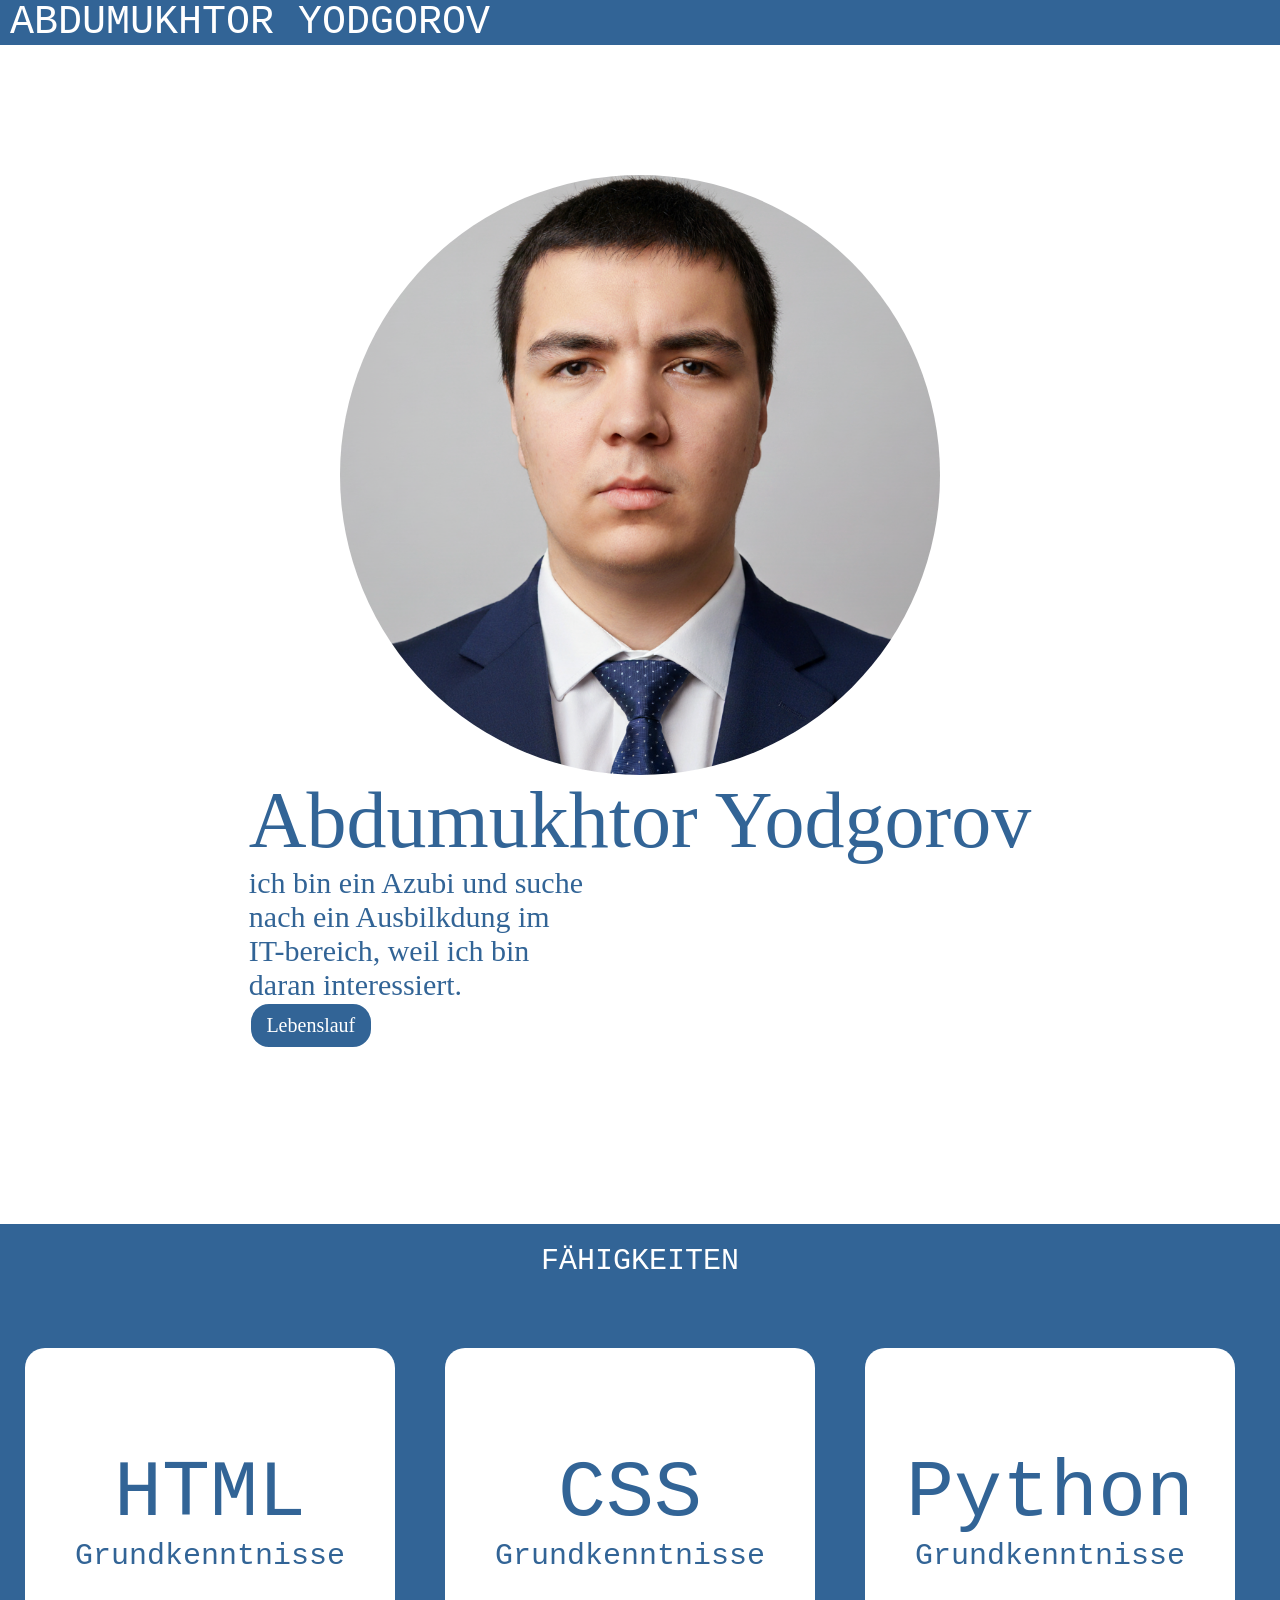
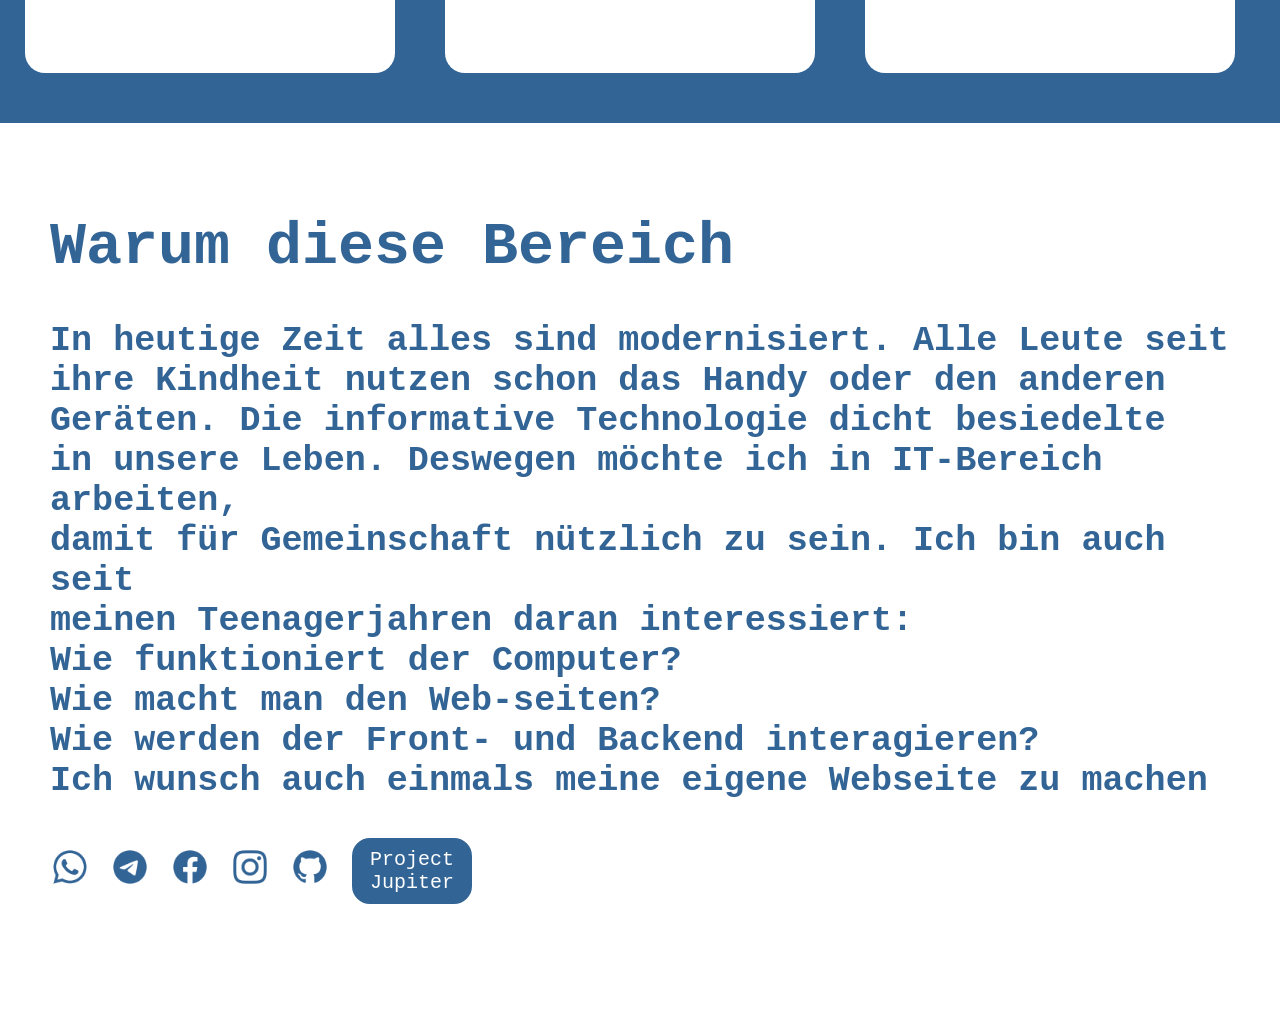
==== html/main.html @ 4d25e4ee "das ist mein Protfolio und da gibt's die Informationen über meine Fähigkeiten in Programmensprache, " ====
<!DOCTYPE html>
<html lang="en">
<head>
    <meta charset="UTF-8">
    <meta name="viewport" content="width=device-width, initial-scale=1.0">
    <title>Portfolio</title>
    <link rel="stylesheet" href="../css/main-style.css">
    <script src="../js/main-script.js"></script>
</head>
<body>
    <header>
        <div class="name">ABDUMUKHTOR YODGOROV</div>
    </header> 
    <main>   
        <section>
            <div class="mask">
                <img src="../images/Image.png" alt="ME">
            </div>
            <div class="body-text">
                <p class="big-text">
                    Abdumukhtor
                    Yodgorov
                </p>
                <div class="small-text">
                    <p>ich bin ein Azubi und suche</p>
                    <p>nach ein Ausbilkdung im</p>
                    <p>IT-bereich, weil ich bin</p>
                    <p>daran interessiert.</p>
                </div>
                <div class="links">
                    <a class="a" href="../pdf/Yodgorov_A_Lebenslauf.docx" download="">Lebenslauf</a>
                </div>
            </div>
        </section>
        <article>
            <div class="skillhead">FÄHIGKEITEN</div>
            <div class="skills">
                    <div class="skillist">
                        <div class="skillname">HTML</div>
                        <div class="skilllevel">Grundkenntnisse</div>
                    </div>
                    <div class="skillist">
                        <div class="skillname">CSS</div>
                        <div class="skilllevel">Grundkenntnisse</div>
                    </div>
                    <div class="skillist">
                        <div class="skillname">Python</div>
                        <div class="skilllevel">Grundkenntnisse</div>
                    </div>
                    <div class="skillist">
                        <div class="skillname">JS</div>
                        <div class="skilllevel">Beginner</div>
                    </div>
                    <div class="skillist">
                        <div class="skillname">Django</div>
                        <div class="skilllevel">Beginner</div>
                    </div>
            </div>
        </article>
        <div class="motivation">
            <div>
                <h1>Warum diese Bereich</h1>
                <h3>
                    <p>In heutige Zeit alles sind modernisiert. Alle Leute seit</p>
                    <p>ihre Kindheit nutzen schon das Handy oder den anderen</p>
                    <p>Geräten. Die informative Technologie dicht besiedelte</p>
                    <p>in unsere Leben. Deswegen möchte ich in IT-Bereich arbeiten,</p>
                    <p>damit für Gemeinschaft nützlich zu sein. Ich bin auch seit</p>
                    <p>meinen Teenagerjahren daran interessiert:</p>
                    <p>Wie funktioniert der Computer?</p>
                    <p>Wie macht man den Web-seiten?</p>
                    <p>Wie werden der Front- und Backend interagieren?</p>
                    <p>Ich wunsch auch einmals meine eigene Webseite zu machen</p>
                </h3>
            </div>
            <div class="contacts">
                <a href="https://wa.me/+49 179 5393078"><img src="../images/whatsapp-fill-svgrepo-com.png" alt="whatsapp" height="40px" width="40px"></a>
                <a href="https://t.me/Shiny_glasses"><img src="../images/telegram-fill-svgrepo-com.png" alt="telegram" height="40px" width="40px"></a>
                <a href="https://www.facebook.com/abdumukhtoryodgorov"><img src="../images/facebook-fill-svgrepo-com.png" alt="facebook" height="40px" width="40px"></a>
                <a href="https://www.instagram/abdumukhtoryodgorov/"><img src="../images/instagram-fill-svgrepo-com.png" alt="instagram" height="40px" width="40px"></a>
                <a href="https://www.github.com/Abdukhon"><img src="../images/github-fill-svgrepo-com.png" alt="github"  height="40px" width="40px"></a>
                <a class="a" href="https://www.github.com/Abdukhon/Jupiter"> Project Jupiter</a>
            </div>
        </div>
    </main>
</body>
</html>
---- css/main-style.css ----
body{
    margin: 0;
    padding: 0;
}
header{
    display: flex;
    position: fixed;
    background-color: rgb(50, 100, 150);
    top: 0;
    left: 0;
    width: 100%;
    border-bottom: 2px solid white;
    flex-direction: row;
    font-family: monospace;
    align-items: center;
}
.name{
    display: inline-block;
    text-align: center;
    margin: 0 10px;
    font-size: 40px;
    color: rgb(255, 255, 255);
    font-family: monospace;
}
main{
    display: flex;
    flex-direction: column;
}
section{
    display: flex;
    flex-direction: row;
    justify-content: space-between;
    align-items: center;
    padding: 175px 100px;
}
.mask{
    width: 600px;
    height: 600px;
    border-radius: 50%;
    overflow: hidden;
}
.mask img{
    height: 100%;
    width: 100%;
    object-fit: cover;
}

.body-text{
    display: flex;
    flex-direction: column;
    color: rgb(50, 100, 150);
    font-size: 60px;
    font-family: fantasy;
}
.body-text p{
    margin: 0 0;
}
.small-text{
    font-size: 30px;
}
.big-text{
    font-size: 80px;
}
.micro-text{
    font-size: 50px;
}
.micro-text p{
    margin: 10px 0;
}
.contacts{
    display: flex;
    flex-direction: row;
    align-items: center;
    gap: 20px;
}
.a{
    text-decoration: none;
    width: 100px;
    padding: 10px 10px;
    justify-content: left;
    font-size: 20px;
    border-radius: 20px;
    display: inline-block;
    background-color: rgb(50, 100, 150);
    text-align: center;
    color: white;
    border: 2px solid white;
}

.a:hover {
    background-color: rgb(255, 255, 255);
    color: rgb(50, 100, 150);
    border: 2px solid rgb(50, 100, 150);
    transition: 0.5s;
}
.a:active {
    background-color: rgb(255, 255, 255);
    color: rgb(50, 100, 150);
}
.a:focus {
    background-color: rgb(255, 255, 255);
    color: rgb(50, 100, 150);
}
@media (max-width: 1560px) {
    section{
        flex-direction: column;
    }
}
.links{
    display: flex;
    flex-direction: row;
    align-items: center;
}
.skillhead{
    display: block;
    background-color: rgb(50, 100, 150);
    color: white;
    font-size: 30px;
    text-align: center;
    padding: 20px 0;
    font-family: monospace;
}
.skills{
    display: flex;
    background-color: rgb(50, 100, 150);
    flex-direction: row;
    overflow-y: hidden;
    overflow-x: auto;
    scroll-behavior: smooth;
}
.skills::-webkit-scrollbar {
    display: none;
}
.skillist{
    display: flex;
    flex-direction: column;
    margin: 50px 25px;
    justify-content: center;
    border-radius: 20px;
    color: rgb(50, 100, 150);
    background-color: white;
}
.skillname{
    display: inline-block;
    font-family: monospace;
    text-align: center;
    font-size: 80px;
    margin: 100px 20px 0 20px;
    width: 330px;
}
.skilllevel{
    display: inline-block;
    font-family: monospace;
    text-align: center;
    font-size: 30px;
    margin: 0 20px 100px 20px;
    width: 330px;
}
.motivation {
    display: flex;
    flex-direction: column;
    padding: 50px 50px;
    color: rgb(50, 100, 150);
    background-color: rgb(255, 255, 255);
    font-size: 30px;
    font-family: monospace;
}
.motivation p{
    margin: 0;
}
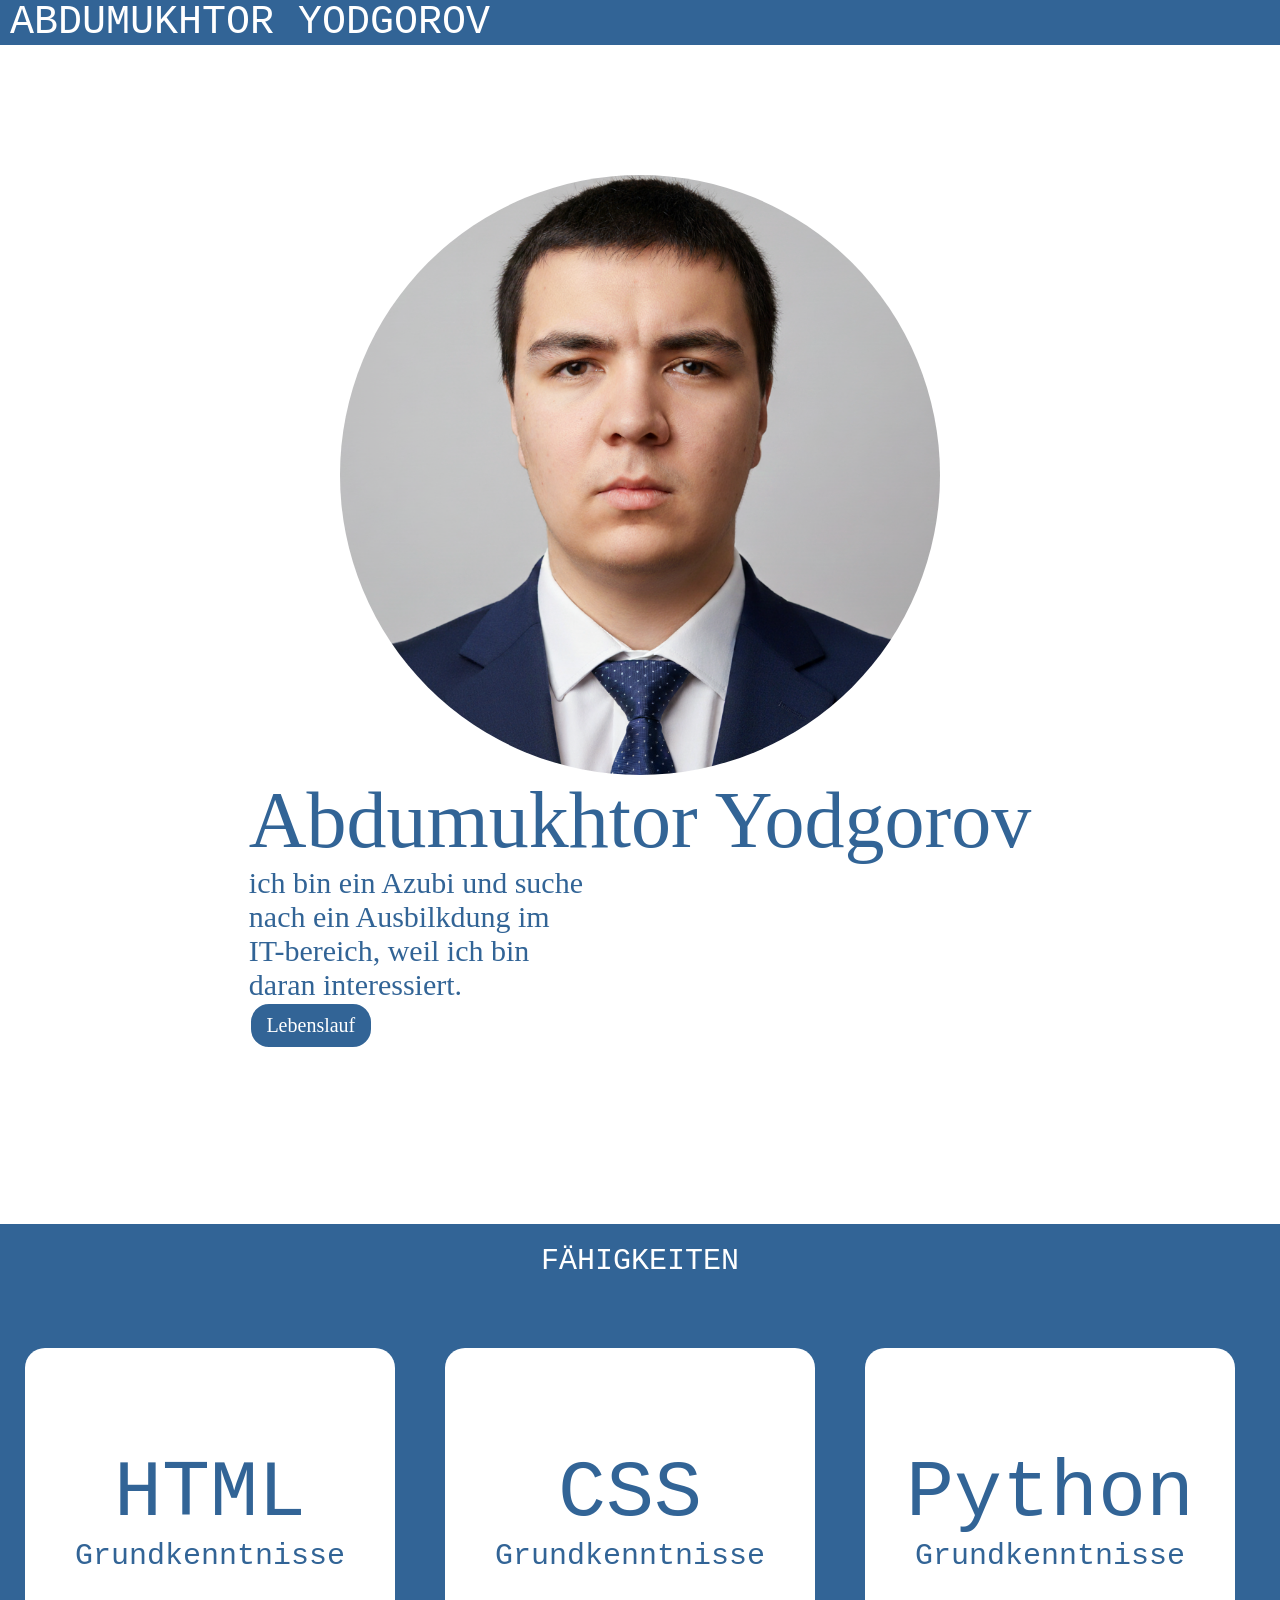
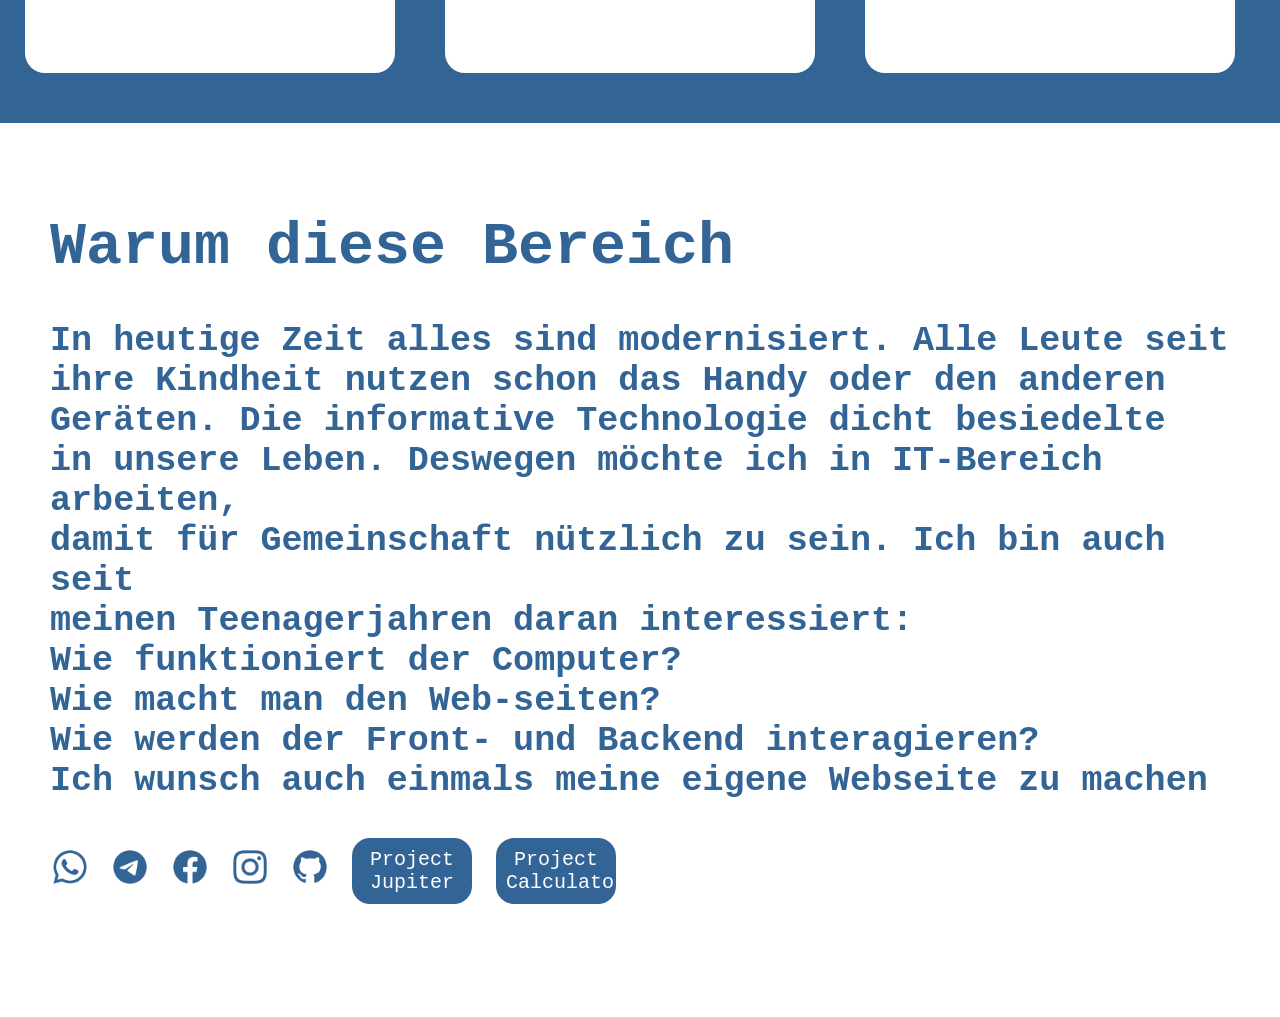
==== commit 942b9324: "ich mein neues Project hinzufügt" ====
--- a/html/main.html
+++ b/html/main.html
@@ -79,7 +79,8 @@
                 <a href="https://www.facebook.com/abdumukhtoryodgorov"><img src="../images/facebook-fill-svgrepo-com.png" alt="facebook" height="40px" width="40px"></a>
                 <a href="https://www.instagram/abdumukhtoryodgorov/"><img src="../images/instagram-fill-svgrepo-com.png" alt="instagram" height="40px" width="40px"></a>
                 <a href="https://www.github.com/Abdukhon"><img src="../images/github-fill-svgrepo-com.png" alt="github"  height="40px" width="40px"></a>
-                <a class="a" href="https://www.github.com/Abdukhon/Jupiter"> Project Jupiter</a>
+                <a class="a" href="https://www.github.com/Abdukhon/Jupiter">Project Jupiter</a>
+                <a class="a" href="https://www.github.com/Abdukhon/Calculator">Project Calculator</a>
             </div>
         </div>
     </main>
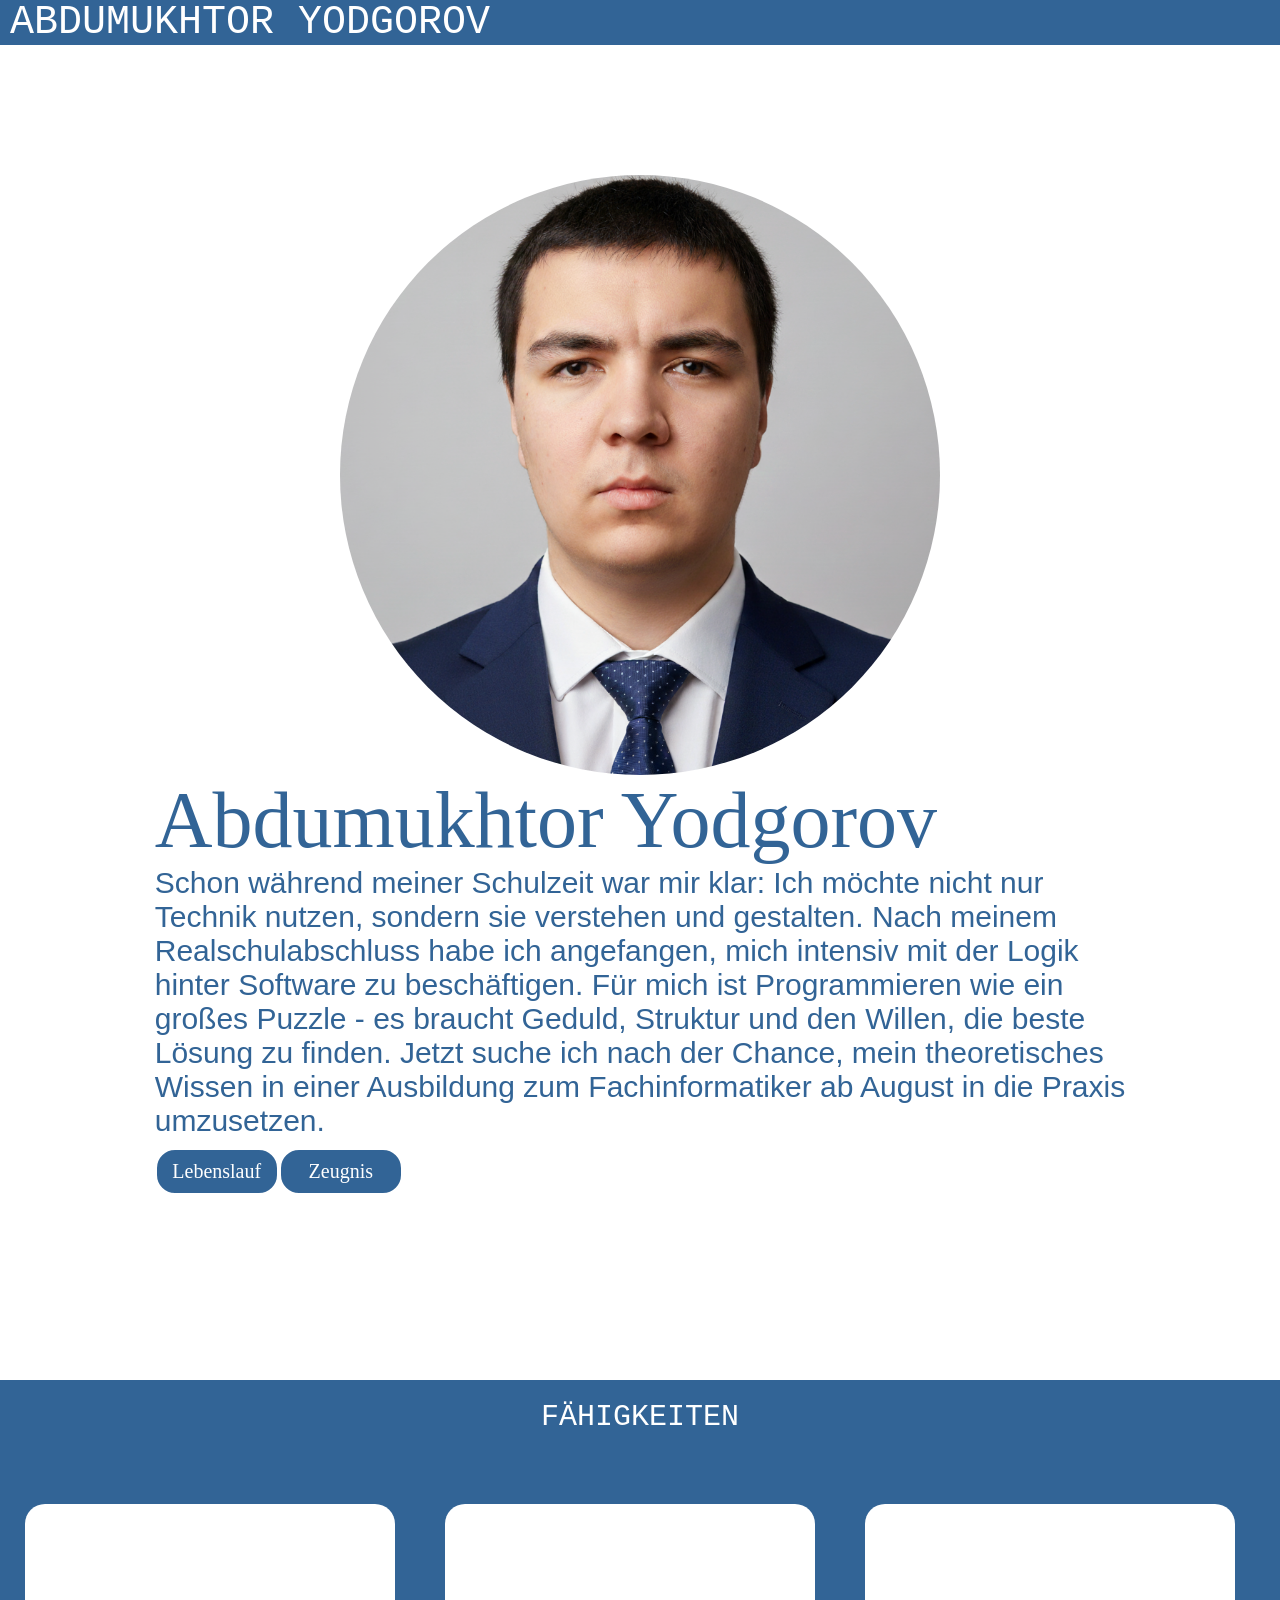
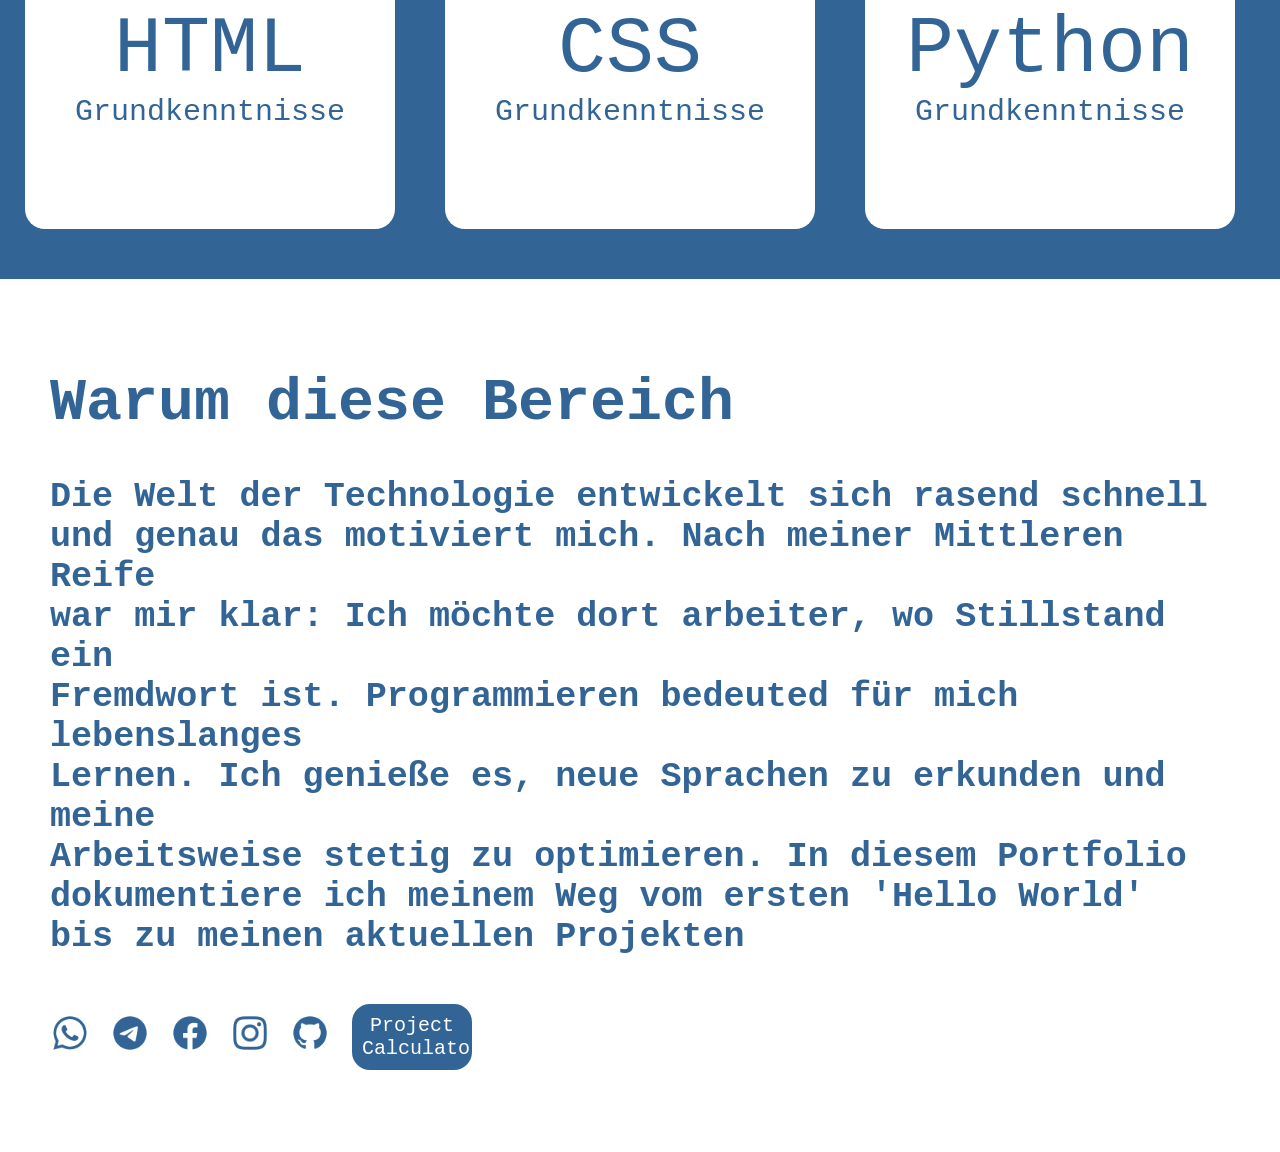
==== commit 75e5b53a: "Ich habe eine Zeugniss hinzugefügt" ====
--- a/html/main.html
+++ b/html/main.html
@@ -22,13 +22,18 @@
                     Yodgorov
                 </p>
                 <div class="small-text">
-                    <p>ich bin ein Azubi und suche</p>
-                    <p>nach ein Ausbilkdung im</p>
-                    <p>IT-bereich, weil ich bin</p>
-                    <p>daran interessiert.</p>
+                    <p>Schon während meiner Schulzeit war mir klar: Ich möchte nicht nur</p>
+                    <p>Technik nutzen, sondern sie verstehen und gestalten. Nach meinem</p>
+                    <p>Realschulabschluss habe ich angefangen, mich intensiv mit der Logik</p>
+                    <p>hinter Software zu beschäftigen. Für mich ist Programmieren wie ein</p>
+                    <p>großes Puzzle - es braucht Geduld, Struktur und den Willen, die beste</p>
+                    <p>Lösung zu finden. Jetzt suche ich nach der Chance, mein theoretisches</p>
+                    <p>Wissen in einer Ausbildung zum Fachinformatiker ab August in die Praxis</p>
+                    <p>umzusetzen.</p>
                 </div>
                 <div class="links">
-                    <a class="a" href="../pdf/Yodgorov_A_Lebenslauf.docx" download="">Lebenslauf</a>
+                    <a class="a" href="../pdf/Yodgorov_A_Lebenslauf.pdf" download="">Lebenslauf</a>
+                    <a class="a" href="../pdf/Zeugnis_Yodgorov_A.pdf" download="">Zeugnis</a>
                 </div>
             </div>
         </section>
@@ -49,11 +54,11 @@
                     </div>
                     <div class="skillist">
                         <div class="skillname">JS</div>
-                        <div class="skilllevel">Beginner</div>
+                        <div class="skilllevel">Anfänger</div>
                     </div>
                     <div class="skillist">
                         <div class="skillname">Django</div>
-                        <div class="skilllevel">Beginner</div>
+                        <div class="skilllevel">Anfänger</div>
                     </div>
             </div>
         </article>
@@ -61,16 +66,14 @@
             <div>
                 <h1>Warum diese Bereich</h1>
                 <h3>
-                    <p>In heutige Zeit alles sind modernisiert. Alle Leute seit</p>
-                    <p>ihre Kindheit nutzen schon das Handy oder den anderen</p>
-                    <p>Geräten. Die informative Technologie dicht besiedelte</p>
-                    <p>in unsere Leben. Deswegen möchte ich in IT-Bereich arbeiten,</p>
-                    <p>damit für Gemeinschaft nützlich zu sein. Ich bin auch seit</p>
-                    <p>meinen Teenagerjahren daran interessiert:</p>
-                    <p>Wie funktioniert der Computer?</p>
-                    <p>Wie macht man den Web-seiten?</p>
-                    <p>Wie werden der Front- und Backend interagieren?</p>
-                    <p>Ich wunsch auch einmals meine eigene Webseite zu machen</p>
+                    <p>Die Welt der Technologie entwickelt sich rasend schnell
+                    <p>und genau das motiviert mich. Nach meiner Mittleren Reife</p>
+                    <p>war mir klar: Ich möchte dort arbeiter, wo Stillstand ein</p>
+                    <p>Fremdwort ist. Programmieren bedeuted für mich lebenslanges</p>
+                    <p>Lernen. Ich genieße es, neue Sprachen zu erkunden und meine</p>
+                    <p>Arbeitsweise stetig zu optimieren. In diesem Portfolio</p>
+                    <p>dokumentiere ich meinem Weg vom ersten 'Hello World'</p>
+                    <p>bis zu meinen aktuellen Projekten</p>
                 </h3>
             </div>
             <div class="contacts">
@@ -79,7 +82,6 @@
                 <a href="https://www.facebook.com/abdumukhtoryodgorov"><img src="../images/facebook-fill-svgrepo-com.png" alt="facebook" height="40px" width="40px"></a>
                 <a href="https://www.instagram/abdumukhtoryodgorov/"><img src="../images/instagram-fill-svgrepo-com.png" alt="instagram" height="40px" width="40px"></a>
                 <a href="https://www.github.com/Abdukhon"><img src="../images/github-fill-svgrepo-com.png" alt="github"  height="40px" width="40px"></a>
-                <a class="a" href="https://www.github.com/Abdukhon/Jupiter">Project Jupiter</a>
                 <a class="a" href="https://www.github.com/Abdukhon/Calculator">Project Calculator</a>
             </div>
         </div>
--- a/css/main-style.css
+++ b/css/main-style.css
@@ -57,6 +57,7 @@
 }
 .small-text{
     font-size: 30px;
+    font-family: Arial, Helvetica, sans-serif;
 }
 .big-text{
     font-size: 80px;
@@ -76,6 +77,7 @@
 .a{
     text-decoration: none;
     width: 100px;
+    margin: 10px 0;
     padding: 10px 10px;
     justify-content: left;
     font-size: 20px;
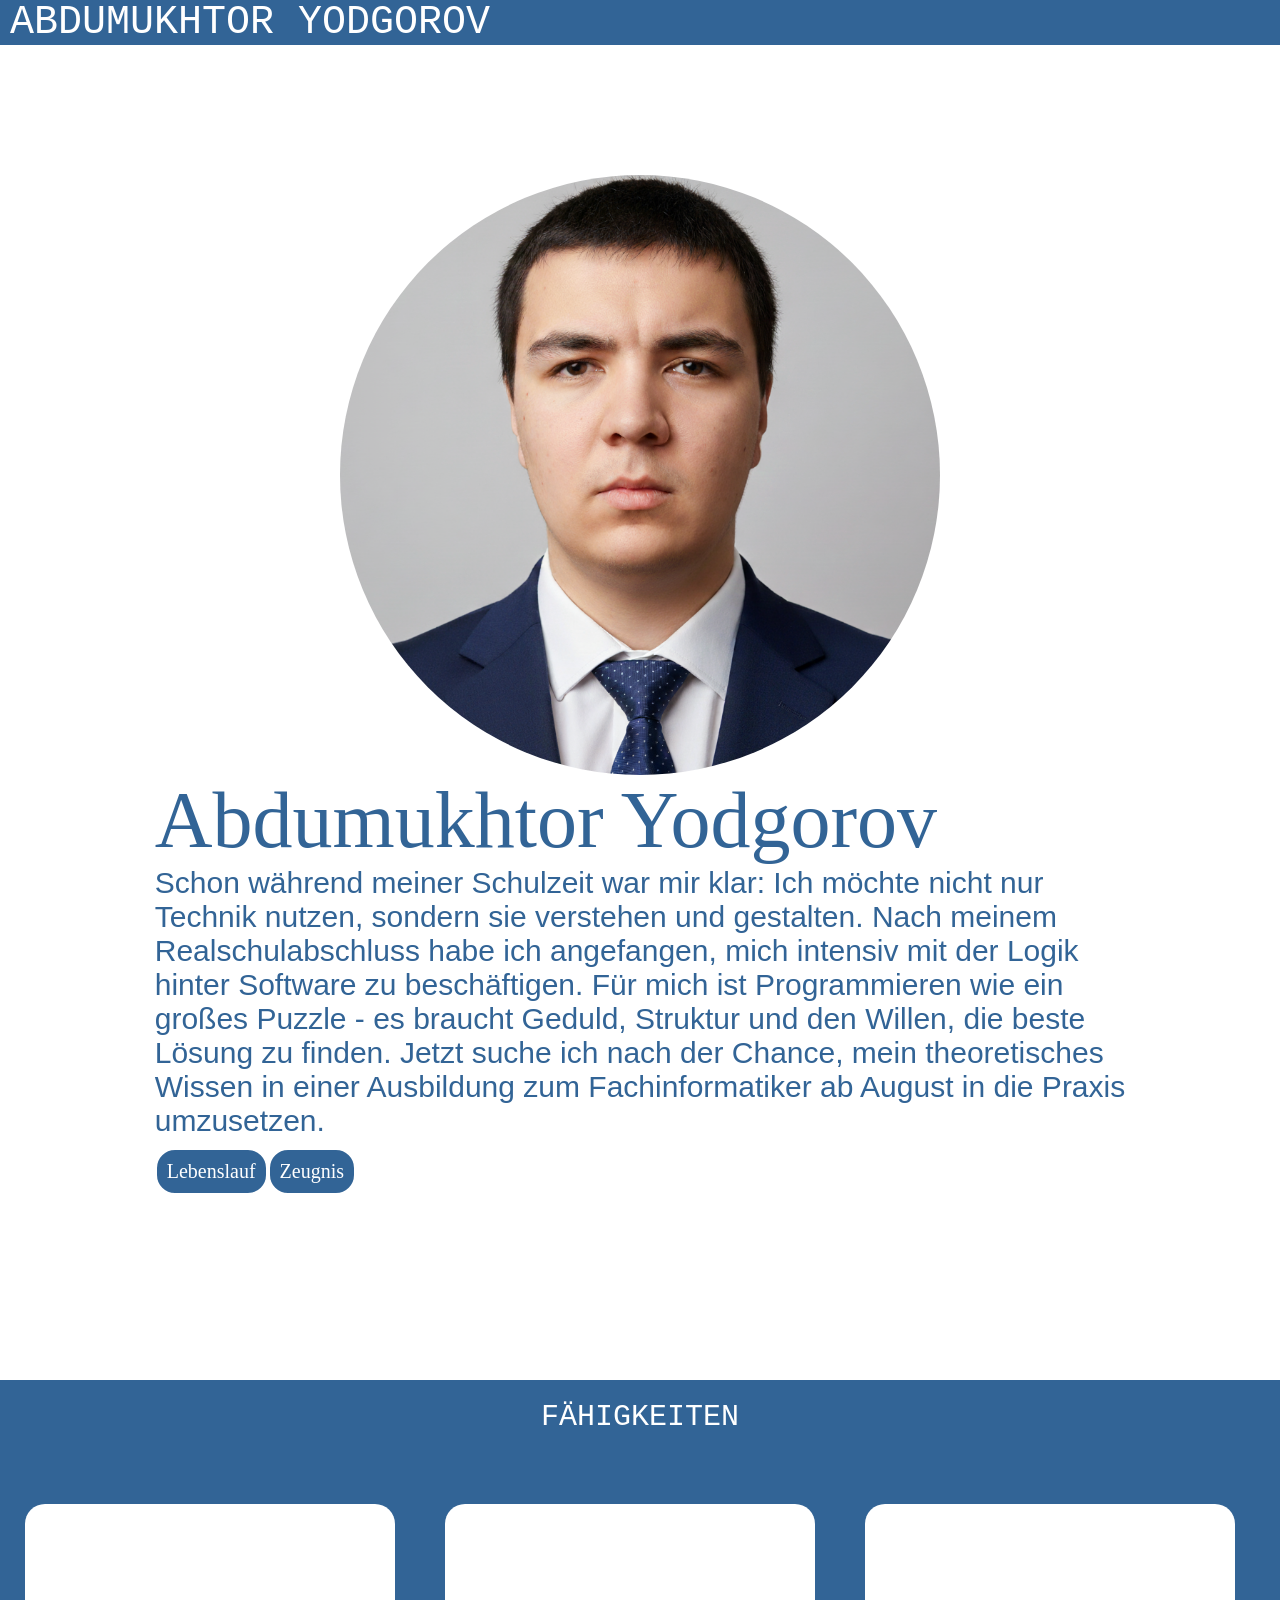
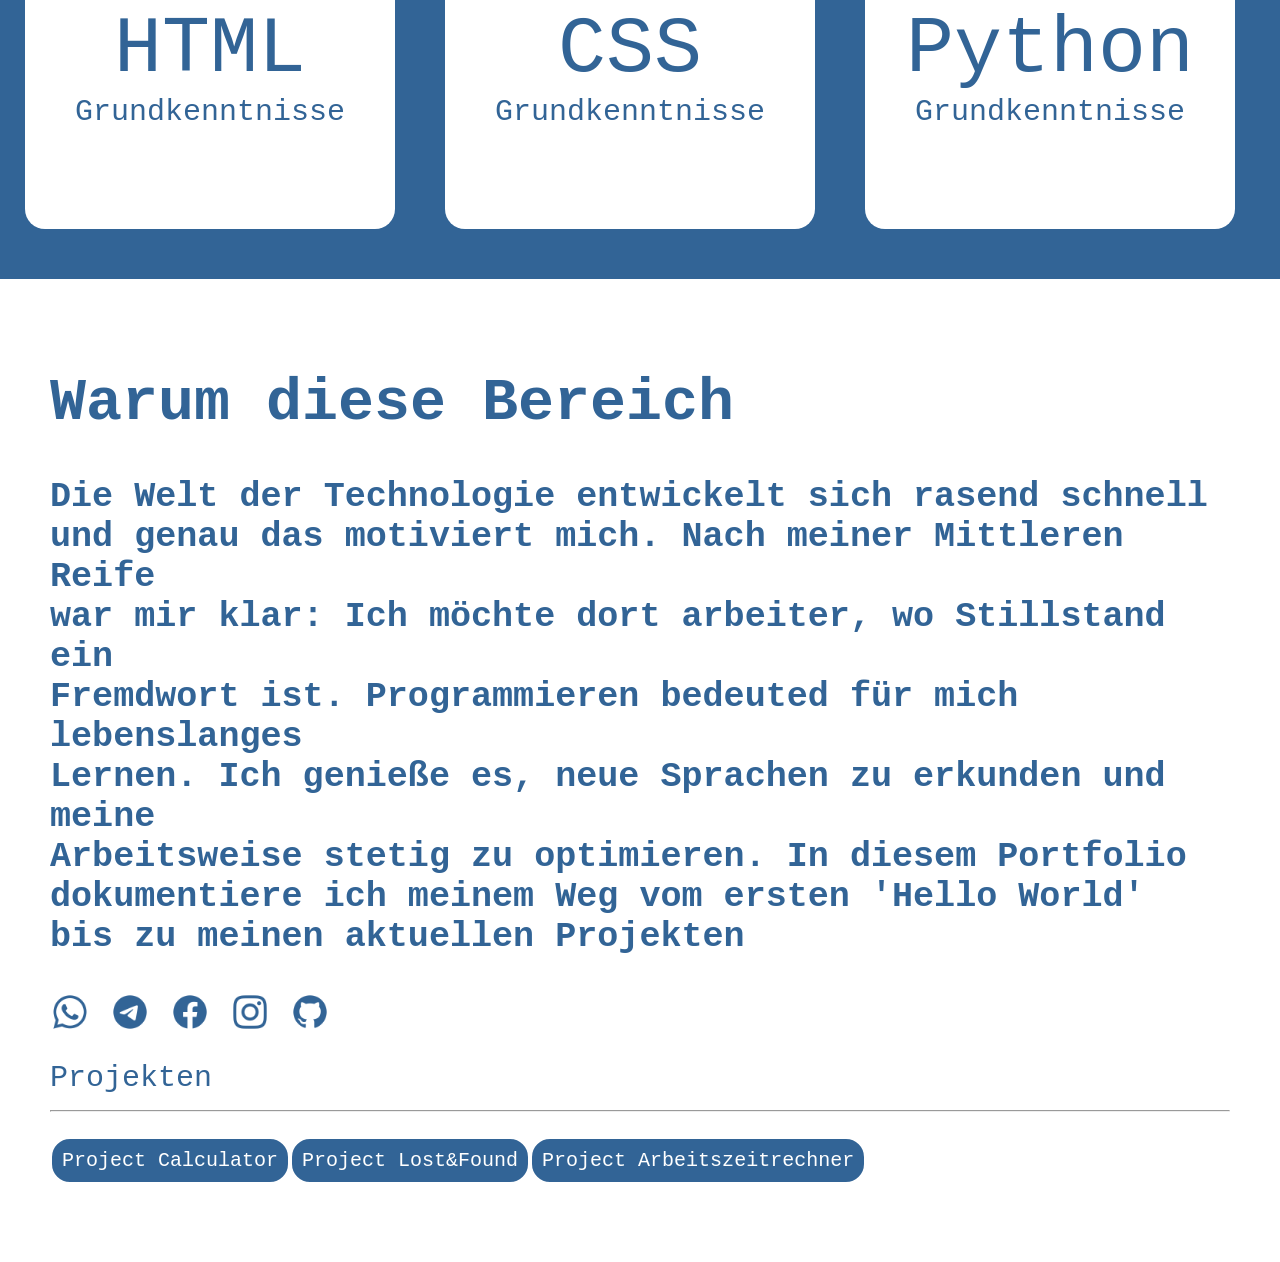
==== commit ae62d982: "Neue Projekten hinzugefügt" ====
--- a/html/main.html
+++ b/html/main.html
@@ -82,7 +82,15 @@
                 <a href="https://www.facebook.com/abdumukhtoryodgorov"><img src="../images/facebook-fill-svgrepo-com.png" alt="facebook" height="40px" width="40px"></a>
                 <a href="https://www.instagram/abdumukhtoryodgorov/"><img src="../images/instagram-fill-svgrepo-com.png" alt="instagram" height="40px" width="40px"></a>
                 <a href="https://www.github.com/Abdukhon"><img src="../images/github-fill-svgrepo-com.png" alt="github"  height="40px" width="40px"></a>
-                <a class="a" href="https://www.github.com/Abdukhon/Calculator">Project Calculator</a>
+            </div>
+            <div class="board">
+                <div class="boardname">Projekten</div>
+                <hr>
+                <div class="projects">
+                    <a class="a" href="https://www.github.com/Abdukhon/Calculator">Project Calculator</a>
+                    <a class="a" href="https://www.github.com/Abdukhon/Lost-Found">Project Lost&Found</a>
+                    <a class="a" href="https://www.github.com/Abdukhon/Arbeitszeitrechner">Project Arbeitszeitrechner</a>
+                </div>
             </div>
         </div>
     </main>
--- a/css/main-style.css
+++ b/css/main-style.css
@@ -76,7 +76,6 @@
 }
 .a{
     text-decoration: none;
-    width: 100px;
     margin: 10px 0;
     padding: 10px 10px;
     justify-content: left;
@@ -170,3 +169,17 @@
 .motivation p{
     margin: 0;
 }
+.board{
+    display: block;
+}
+.boardname{
+    display: block;
+    margin-top: 20px;
+    color: rgb(50, 100, 150);
+    font-family: monospace;
+    font-size: 30px;
+}
+.projects{
+    display: flex;
+    flex-direction: row;
+}
